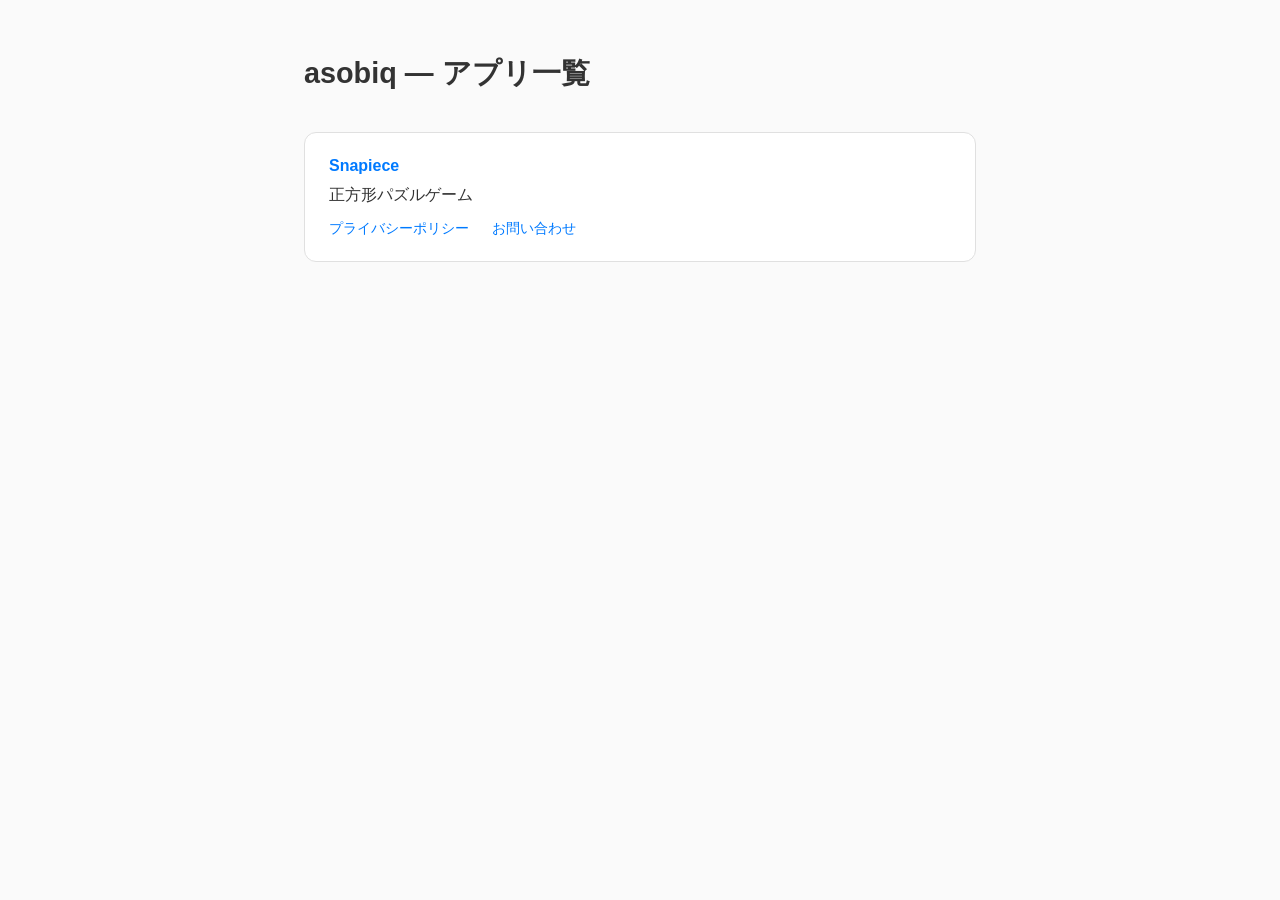
==== index.html @ 83506e76 "Add Snapiece privacy policy and contact pages for App Store submission Co-Authored-By: Claude Opus 4" ====
<!DOCTYPE html>
<html lang="ja">
<head>
<meta charset="UTF-8">
<meta name="viewport" content="width=device-width, initial-scale=1.0">
<title>asobiq</title>
<style>
  * { margin: 0; padding: 0; box-sizing: border-box; }
  body {
    font-family: -apple-system, BlinkMacSystemFont, "Hiragino Sans", "Yu Gothic", sans-serif;
    line-height: 1.8;
    color: #333;
    background: #fafafa;
    padding: 3rem 1.5rem;
    max-width: 720px;
    margin: 0 auto;
  }
  h1 { font-size: 1.8rem; margin-bottom: 2rem; }
  .app-list { list-style: none; }
  .app-list li {
    background: #fff;
    border: 1px solid #e0e0e0;
    border-radius: 12px;
    padding: 1.2rem 1.5rem;
    margin-bottom: 1rem;
  }
  .app-list a {
    color: #007aff;
    text-decoration: none;
    font-weight: 600;
  }
  .app-list a:hover { text-decoration: underline; }
  .app-links { margin-top: 0.4rem; font-size: 0.9rem; }
  .app-links a { font-weight: 400; margin-right: 1.2rem; }
</style>
</head>
<body>

<h1>asobiq — アプリ一覧</h1>

<ul class="app-list">
  <li>
    <a href="apps/snapiece/">Snapiece</a>
    <p>正方形パズルゲーム</p>
    <div class="app-links">
      <a href="apps/snapiece/privacy-policy.html">プライバシーポリシー</a>
      <a href="apps/snapiece/contact.html">お問い合わせ</a>
    </div>
  </li>
</ul>

</body>
</html>
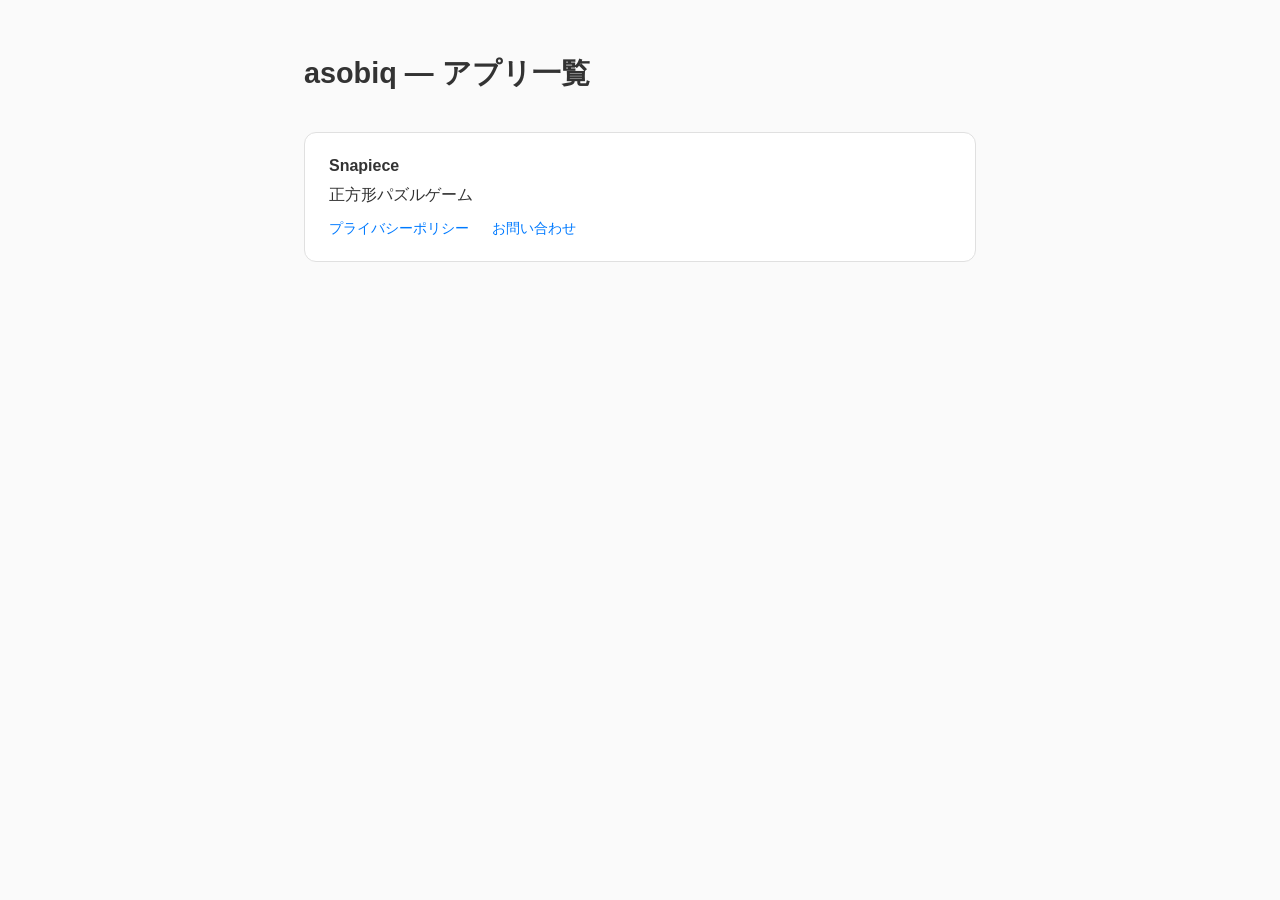
==== commit b1797940: "Remove broken link from Snapiece title on top page Co-Authored-By: Claude Opus 4.6 (1M context) <nor" ====
--- a/index.html
+++ b/index.html
@@ -40,7 +40,7 @@
 
 <ul class="app-list">
   <li>
-    <a href="apps/snapiece/">Snapiece</a>
+    <strong>Snapiece</strong>
     <p>正方形パズルゲーム</p>
     <div class="app-links">
       <a href="apps/snapiece/privacy-policy.html">プライバシーポリシー</a>
